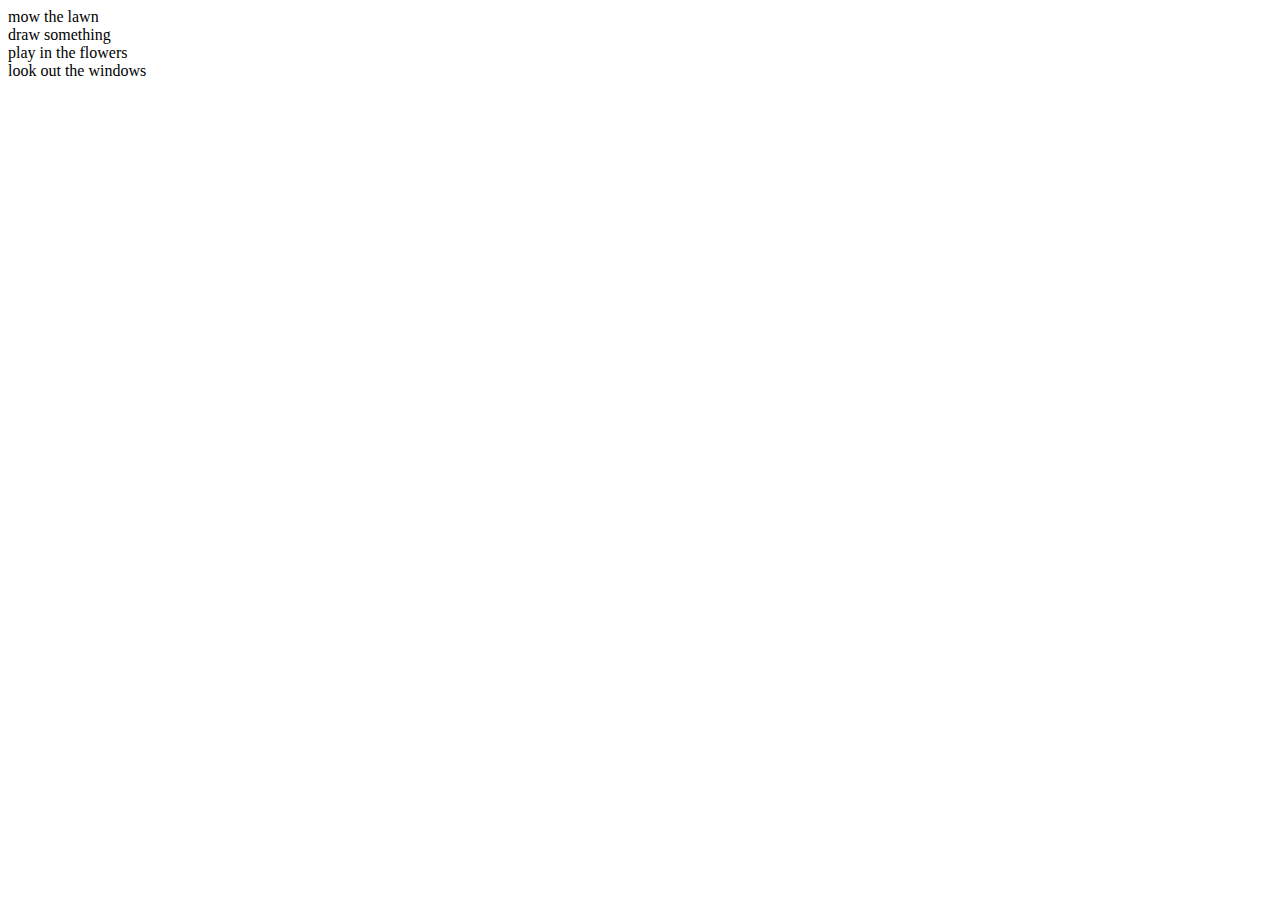
==== index.html @ 5b279bbb "create index.html" ====
<!DOCTYPE html>
<html>

<head>
  <title>???</title>
  <meta name="viewport" content="width=device-width, initial-scale=1.0">
  <link rel="stylesheet" href="style.css">
</head>

<body>
  <a href="mow-the-lawn/mow.html" class="seclink">mow the lawn</a><br>
  <a href="image-repeat/imagerepeat.html" class="seclink">draw something</a><br>
  <a href="flowers/flowers.html" class="seclink">play in the flowers</a><br>
  <a href="moving-picture/moving-picture.html" class="seclink">look out the windows</a>
</body>

</html>
---- style.css ----
a {
  text-decoration:none;
  color:black
}

a:hover {
  text-decoration:underline;
}
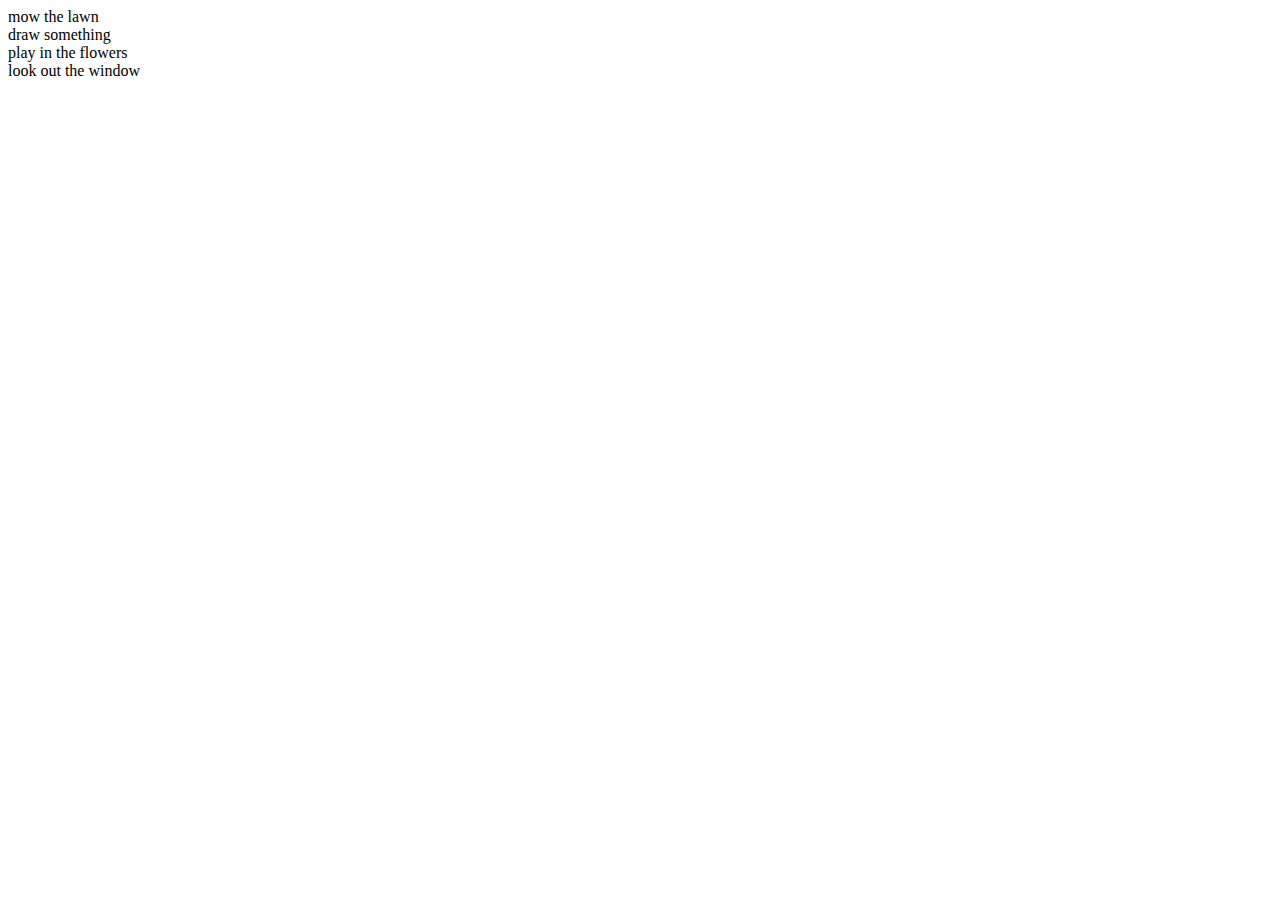
==== commit 93abcbc7: "create index.html" ====
--- a/index.html
+++ b/index.html
@@ -9,9 +9,9 @@
 
 <body>
   <a href="mow-the-lawn/mow.html" class="seclink">mow the lawn</a><br>
-  <a href="image-repeat/imagerepeat.html" class="seclink">draw something</a><br>
+  <a href="draw/draw.html" class="seclink">draw something</a><br>
   <a href="flowers/flowers.html" class="seclink">play in the flowers</a><br>
-  <a href="moving-picture/moving-picture.html" class="seclink">look out the windows</a>
+  <a href="windows/windows.html" class="seclink">look out the window</a>
 </body>
 
 </html>
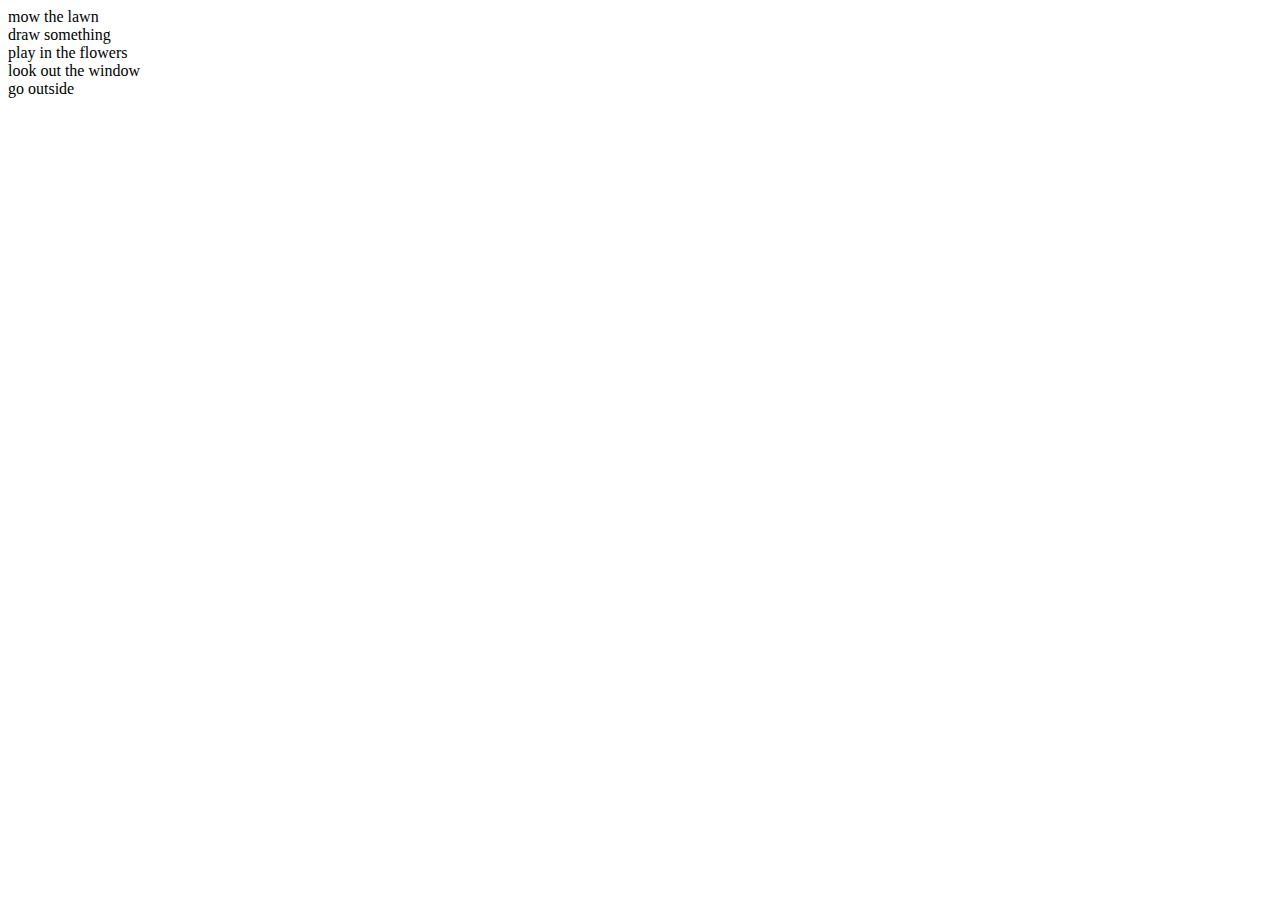
==== commit cd92b43d: "create index.html" ====
--- a/index.html
+++ b/index.html
@@ -11,7 +11,8 @@
   <a href="mow-the-lawn/mow.html" class="seclink">mow the lawn</a><br>
   <a href="draw/draw.html" class="seclink">draw something</a><br>
   <a href="flowers/flowers.html" class="seclink">play in the flowers</a><br>
-  <a href="windows/windows.html" class="seclink">look out the window</a>
+  <a href="windows/windows.html" class="seclink">look out the window</a><br>
+  <a href="go-outside/go-outside.html" class="seclink">go outside</a>
 </body>
 
 </html>
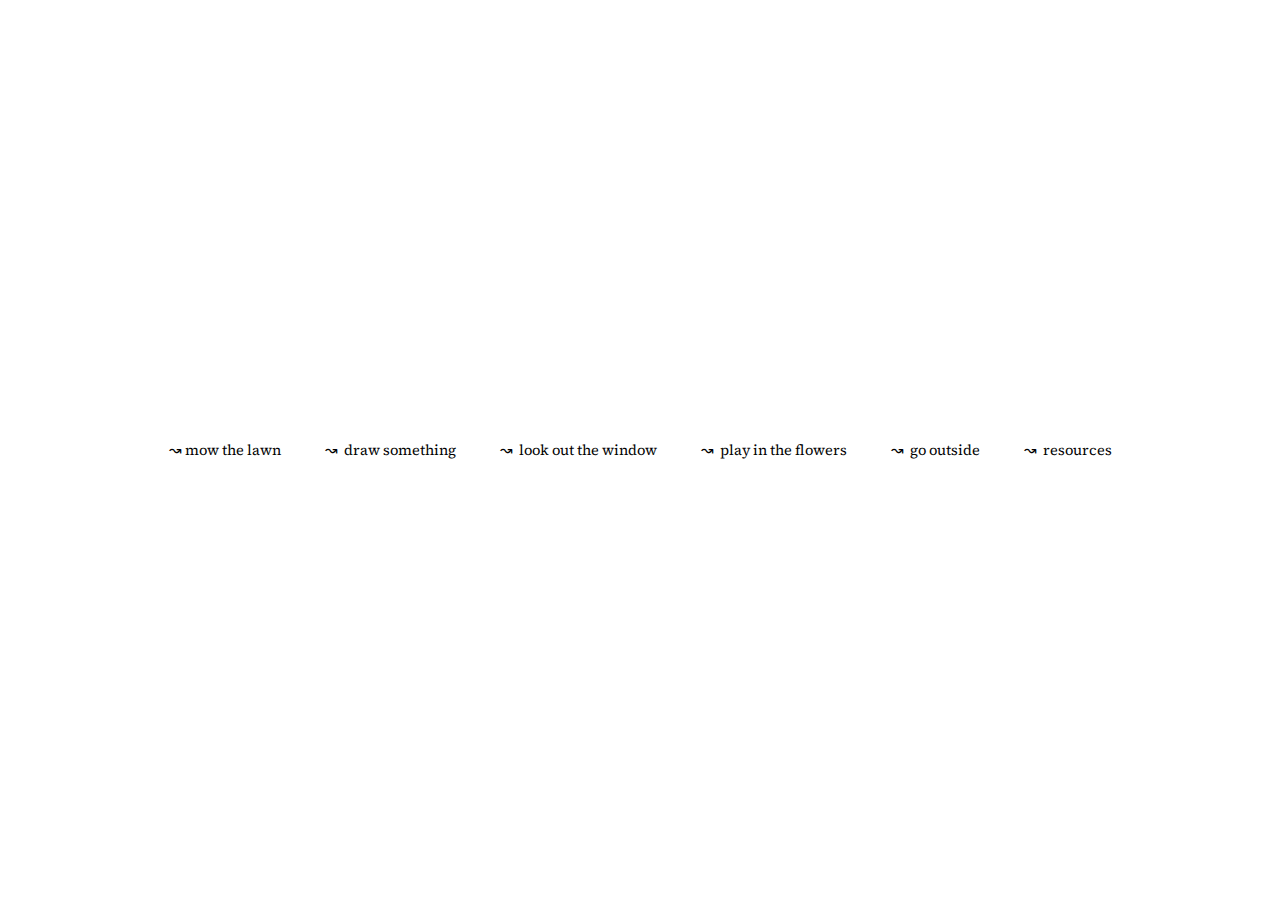
==== commit 6dac4a40: "create index.html" ====
--- a/index.html
+++ b/index.html
@@ -2,17 +2,22 @@
 <html>
 
 <head>
-  <title>???</title>
+  <title>this is fun!</title>
   <meta name="viewport" content="width=device-width, initial-scale=1.0">
   <link rel="stylesheet" href="style.css">
 </head>
 
 <body>
-  <a href="mow-the-lawn/mow.html" class="seclink">mow the lawn</a><br>
-  <a href="draw/draw.html" class="seclink">draw something</a><br>
-  <a href="flowers/flowers.html" class="seclink">play in the flowers</a><br>
-  <a href="windows/windows.html" class="seclink">look out the window</a><br>
-  <a href="go-outside/go-outside.html" class="seclink">go outside</a>
+
+  <div class="projectbox">
+  <a href="mow-the-lawn/mow.html" class="seclink">&#8605; mow the lawn</a>&nbsp;&nbsp;&nbsp;&nbsp;&nbsp;&nbsp;&nbsp;&nbsp;&nbsp;&nbsp;
+  <a href="draw/draw.html" class="seclink">&#8605; &nbsp;draw something</a>&nbsp;&nbsp;&nbsp;&nbsp;&nbsp;&nbsp;&nbsp;&nbsp;&nbsp;&nbsp;
+  <a href="windows/windows.html" class="seclink">&#8605; &nbsp;look out the window</a>&nbsp;&nbsp;&nbsp;&nbsp;&nbsp;&nbsp;&nbsp;&nbsp;&nbsp;&nbsp;
+  <a href="flowers/flowers.html" class="seclink">&#8605; &nbsp;play in the flowers</a>&nbsp;&nbsp;&nbsp;&nbsp;&nbsp;&nbsp;&nbsp;&nbsp;&nbsp;&nbsp;
+  <a href="go-outside/go-outside.html" class="seclink">&#8605; &nbsp;go outside</a>&nbsp;&nbsp;&nbsp;&nbsp;&nbsp;&nbsp;&nbsp;&nbsp;&nbsp;&nbsp;
+  <a href="go-outside/go-outside.html" class="seclink">&#8605; &nbsp;resources</a>
+  </div>
+
 </body>
 
 </html>
--- a/style.css
+++ b/style.css
@@ -1,8 +1,24 @@
+@import url('https://fonts.googleapis.com/css?family=Source+Serif+Pro&display=swap');
+
 a {
   text-decoration:none;
-  color:black
+  color:black;
+  font-family: 'Source Serif Pro', serif;
+  font-size:11pt;
 }
 
 a:hover {
-  text-decoration:underline;
+  /* text-decoration:underline; */
+  background-color:#ffe866;
 }
+
+.projectbox {
+  position:absolute;
+  /* border:1px solid black; */
+  height:20px;
+  width:80%;
+  top:50%;
+  left:50%;
+  transform:translate(-50%, -50%);
+  text-align:center;
+}
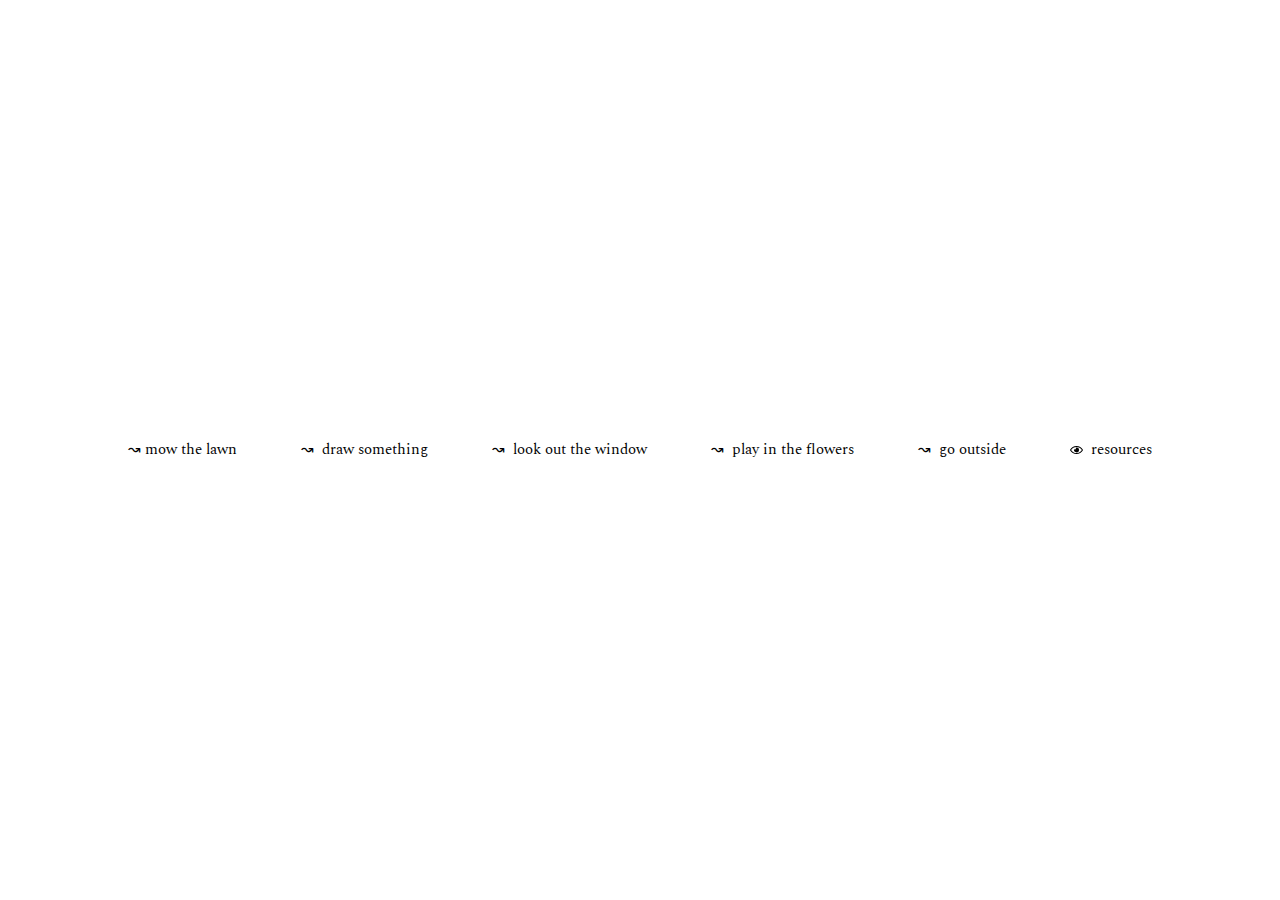
==== commit 898ab684: "create index.html" ====
--- a/index.html
+++ b/index.html
@@ -10,13 +10,30 @@
 <body>
 
   <div class="projectbox">
-  <a href="mow-the-lawn/mow.html" class="seclink">&#8605; mow the lawn</a>&nbsp;&nbsp;&nbsp;&nbsp;&nbsp;&nbsp;&nbsp;&nbsp;&nbsp;&nbsp;
-  <a href="draw/draw.html" class="seclink">&#8605; &nbsp;draw something</a>&nbsp;&nbsp;&nbsp;&nbsp;&nbsp;&nbsp;&nbsp;&nbsp;&nbsp;&nbsp;
-  <a href="windows/windows.html" class="seclink">&#8605; &nbsp;look out the window</a>&nbsp;&nbsp;&nbsp;&nbsp;&nbsp;&nbsp;&nbsp;&nbsp;&nbsp;&nbsp;
-  <a href="flowers/flowers.html" class="seclink">&#8605; &nbsp;play in the flowers</a>&nbsp;&nbsp;&nbsp;&nbsp;&nbsp;&nbsp;&nbsp;&nbsp;&nbsp;&nbsp;
-  <a href="go-outside/go-outside.html" class="seclink">&#8605; &nbsp;go outside</a>&nbsp;&nbsp;&nbsp;&nbsp;&nbsp;&nbsp;&nbsp;&nbsp;&nbsp;&nbsp;
-  <a href="go-outside/go-outside.html" class="seclink">&#8605; &nbsp;resources</a>
-  </div>
+
+    <div class="project">
+      <a href="mow-the-lawn/mow.html" class="mow">&#8605; mow the lawn</a>
+    </div>
+
+    <div class="project">
+      <a href="draw/draw.html" class="draw">&#8605; &nbsp;draw something</a>
+    </div>
+
+    <div class="project">
+      <a href="windows/windows.html" class="windows">&#8605; &nbsp;look out the window</a>
+    </div>
+
+    <div class="project">
+      <a href="flowers/flowers.html" class="flowers">&#8605; &nbsp;play in the flowers</a>
+    </div>
+
+    <div class="project">
+      <a href="go-outside/go-outside.html" class="gooutside">&#8605; &nbsp;go outside</a>
+    </div>
+
+    <div class="project">
+      <a href="resources.html" class="resources"><img src="eye.svg"> &nbsp;resources</a>
+    </div>
 
 </body>
 
--- a/style.css
+++ b/style.css
@@ -1,9 +1,9 @@
-@import url('https://fonts.googleapis.com/css?family=Source+Serif+Pro&display=swap');
+@import url('https://fonts.googleapis.com/css?family=Spectral&display=swap');
 
 a {
   text-decoration:none;
   color:black;
-  font-family: 'Source Serif Pro', serif;
+  font-family: 'Spectral', serif;
   font-size:11pt;
 }
 
@@ -13,12 +13,25 @@
 }
 
 .projectbox {
+  display:flex;
+  flex-direction:row;
   position:absolute;
   /* border:1px solid black; */
-  height:20px;
+  height:25px;
   width:80%;
   top:50%;
   left:50%;
   transform:translate(-50%, -50%);
   text-align:center;
+  justify-content: space-between;
 }
+
+.project {
+  /* border:1px solid blue; */
+}
+
+img {
+  position:relative;
+  height:11.1px;
+  top:2px;
+}
